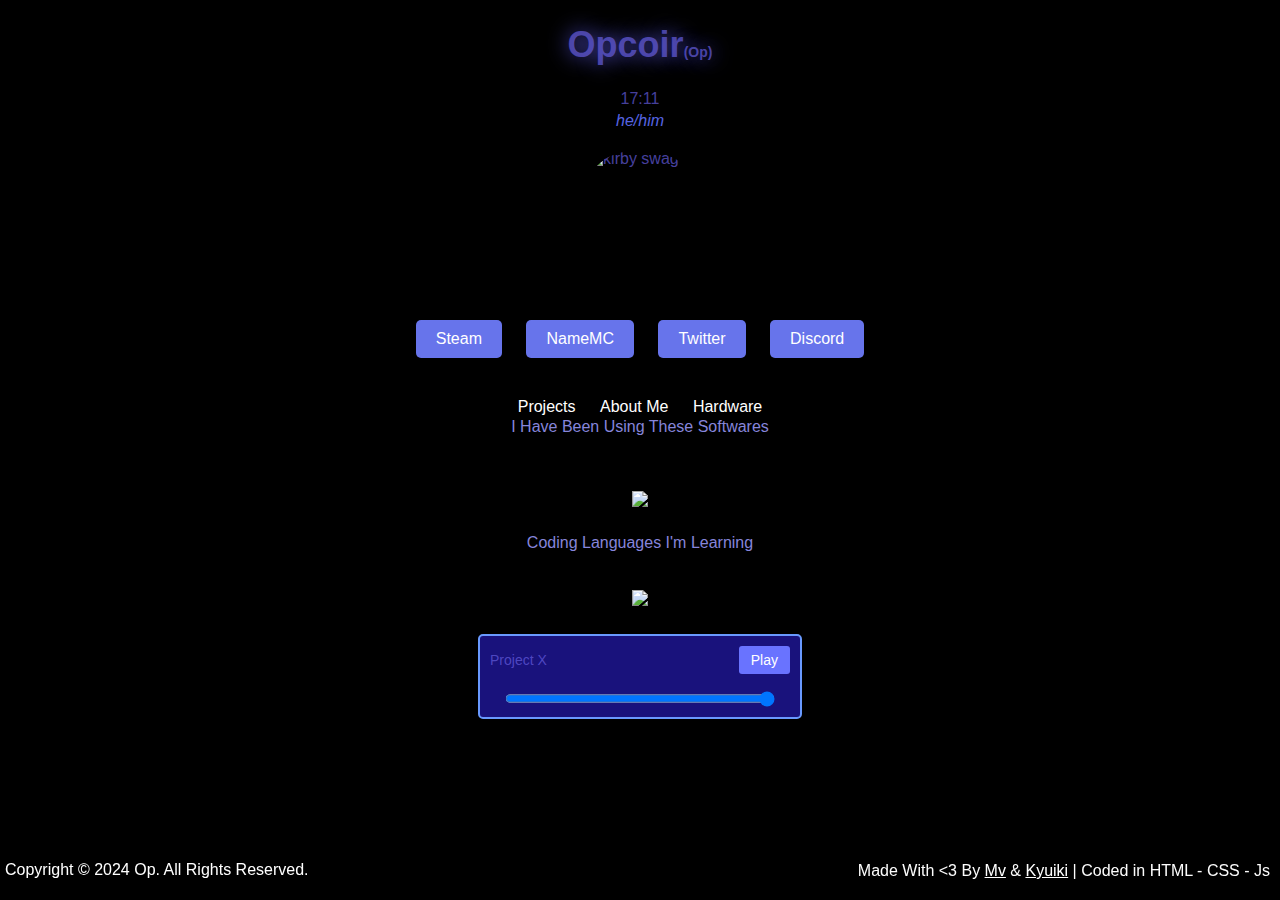
==== op/index.html @ 586c886a "added opcoirs stuff" ====
<!DOCTYPE html>
<html lang="en">
<head>
  <meta charset="UTF-8">
  <meta name="viewport" content="width=device-width, initial-scale=1.0">
  <meta property="image" content="files/avatar.jpg">
  <meta property="og:title" content="Opcoir's Personal Website">
  <meta property="og:description" content="wamp wamp :D">
  <meta property="og:image" content="hhttps://clipart-library.com/images_k/kirby-transparent/kirby-transparent-3.pngs>
  <meta property="og:url" content="https://mvaop.ir/op">
  <meta property="og:type" content="website">
  <title>Op - Welcome </title>
  <link rel="stylesheet" href="styles.css">
</head>
<body>
  <div class="container">
    <header>
      <h1 class="name">Opcoir<span class="aka">(Op)</span></h1>
      <body>
        <div class="time-text">
        </div>
        <div id="clock"></div>
        <script src="script.js"></script>
      <p class="pronouns">he/him</p>
        <div class="avatar">
        <img src="files/pfp.png" alt="kirby swag :)" class="avatar-img">
    </div>

      <nav>
        <a href="https://steamcommunity.com/id/opcoir/" class="button github">Steam</a>
        <a href="https://namemc.com/profile/opcoir.1" class="button namemc">NameMC</a>
        <a href="https://twitter.com/opcoirthedude" class="button github">Twitter</a>
        <a href="https://discord.com/users/950297453574369301" class="button discord">Discord</a>
      </nav>
    </header>
    
    <div class="taskbar">
      <i class="fas fa-clock"></i>
      <a href="projects.html">Projects</a>
      <a href="about.html">About Me</a>
      <a href="hardware.html">Hardware</a>
    </div>

    
    <!-- Made with love text -->
    <div class="made-with">
      Made With <span class="heart">&lt;3</span> By <a href="https://mvaop.ir" target="_blank" class="friend-name">Mv</span></a> & <a href="https://kyuiki.com" target="_blank" class="friend-name">Kyuiki</span></a> | Coded in HTML - CSS - Js
    </div>
</div>

  <div class="icon-container">
  <p align="center">
    <p class="software-text"></p>
      <img src="https://skillicons.dev/icons?i=pr,robloxstudio,vscode" />
    </a>
  </p>
</div>

<div class="icon-container">
  <p align="center">
    <p class="language-text"></p>
      <img src="https://skillicons.dev/icons?i=py,lua " />
    </a>
  </p>
</div>

<div class="music-player">
  <div class="music-details">
    <p class="music-title">Project X</p>
    <button id="playBtn">Play</button>
  </div>
  <input type="range" id="volumeSlider" min="0" max="1" step="0.01" value="1">
</div>
<script src="script.js"></script>

  <footer class="transport-taskbar">
    <p>Copyright © 2024 Op. All Rights Reserved.</p>
  </footer>

    <div class="languages">
        <p>Coding Languages I'm Learning</p>
      </div>

      <div class="softwares">
        <p>I Have Been Using These Softwares</p>
      </div>  
</body>
</html>
---- op/styles.css ----
/* basic shit */
body, html {
  margin: 0;
  padding: 0;
  font-family: 'Comic Sans MS', cursive, sans-serif;
}

/* Background and text */
body {
  transition: background-size 0.5s ease; /* Add transition effect for background size change */
  background-image: url('files/bg.jpg');
  background-size: cover;
  background-attachment: fixed;
  background-repeat: no-repeat;
  background-color: #000000;
  background-repeat: no-repeat;
  margin: 0;
  padding: 0;
  color: #665ee0b4;
}

/* Name and AKA */
.name {
  font-size: 36px;
  text-align: center;
  text-shadow: 0 0 20px #5956dd;
}

.aka {
  font-size: 14px;
}

/* Button */
nav {
  text-align: center;
  margin-top: 20px;
}

nav a {
  display: inline-block;
  padding: 10px 20px;
  background-color: #6774eb;
  color: white;
  text-decoration: none;
  border-radius: 5px;
  margin: 0 10px;
  transition: background-color 0.3s;
}

nav a:hover {
  background-color: #431fe6;
}

/* Avatar */
.avatar {
  width: 150px; /* Adjust the width as needed */
  height: 150px; /* Adjust the height as needed */
  border-radius: 50%; /* Creates a circular shape */
  overflow: hidden; /* Ensures the image stays within the rounded border */
  margin: 20px auto;
}

.avatar-img {
  width: 100%;
  height: 100%;
  object-fit: cover; /* Ensures the image covers the entire container */
}

/* Taskbar styles */
.taskbar {
  margin-top: 40px;
  text-align: center;
}

.taskbar a {
  display: inline-block;
  margin: 0 10px;
  text-decoration: none;
  color: white;
}

.taskbar a:hover {
  text-decoration: underline;
}

/* Transport taskbar styles */
.transport-taskbar {
  display: flex;
  justify-content: space-between;
  align-items: center;
  position: fixed;
  bottom: 0;
  width: 100%;
  background-color: rgba(0, 0, 0, 0.5);
  color: white;
  padding: 5px;
  text-align: center;
}

.container {
  text-align: center; /* Center-align content */
  margin-top: 20px; /* Adjust margin to move the content higher */
}

.pronouns {
  color: #5664e2; /* Adjust color */
  font-style: italic; /* Optionally italicize the text */
  margin-top: 4px; /* Adjust negative margin to move the text higher */
}

.software-text {
  display: flex;
  flex-direction: column;
  align-items: center;
  margin-top: 150px;
  color: white; /* Color for the specific class of text */
}

.language-text {
  display: flex;
  flex-direction: column;
  align-items: center;
  margin-top: 10px;
  color: white; /* Color for the specific class of text */
}

/* Made by love footer */
.made-with {
position: fixed;
bottom: 20px; /* Adjust vertical position */
right: 10px; /* Adjust horizontal position */
color: #fcfcfc; /* Adjust color */
z-index: 999; /* Ensure it's above other content */
}

/* Websites */

.websites {
  margin-top: 20px;
  text-align: center;
}

.websites a {
  display: inline-block;
  margin: 0 20px;
  text-decoration: none;
  color: rgba(180, 153, 224, 0.644);
}

/* Reset default margin and padding for body */
body {
  margin: 0;
  padding: 0;
}

/* Clock styles */
.clock {
  position: fixed; /* Position the clock fixed within the viewport */
  top: 20px; /* Adjust top distance */
  left: 20px; /* Adjust left distance */
  font-size: 24px;
  color: #ffffff; /* Set color to red */

}

.time-zone {
  font-size: 16px;
  color: #ffffff; /* Set color to light gray */
  text-align: center; /* Center-align the text */
}


.icon-container {

  display: flex;
  justify-content: center; /* Horizontally center the icons */
  align-items: center; /* Vertically center the icons */
}

/* Define styles for the languages text */
.languages {
  margin-top: 10px; /* Add margin to separate from the clock */
  font-size: 16px;
  color: #8685db; /* Set color to light gray */
  text-align: center; /* Center-align the text */
  margin-top: -205px;
}

.softwares {
  margin-top: 10px; /* Add margin to separate from the clock */
  font-size: 16px;
  color: #8685db; /* Set color to light gray */
  text-align: center; /* Center-align the text */
  margin-top: -150px;
}

/* Centering the music player */
.music-player {
margin: 20px auto; /* Center the music player horizontally with some top margin */
width: 300px; /* Adjust the width of the music player */
padding: 10px; /* Add padding for better spacing */
background-color: #291eca9c; /* Pink background color */
border: 2px solid #6999ff; /* Pink border */
border-radius: 5px; /* Adjust border radius */
text-align: center; /* Center the content inside the music player */
}

/* Styles for the music details */
.music-details {
display: flex;
justify-content: space-between;
align-items: center;
}

.music-title {
margin: 0; /* Remove default margin */
font-size: 14px; /* Adjust font size */
}

button {
padding: 6px 12px; /* Adjust padding */
font-size: 14px; /* Adjust font size */
}

#volumeSlider {
width: 90%; /* Adjust width */
margin-top: 20px; /* Add top margin */
background-color: #6973ff; /* Set volume bar background color to pink */
height: 9px; /* Set volume bar height */
border-radius: 5px; /* Adjust border radius */
}

/* Styles for the music player button */
button#playBtn {
background-color: #6973ff; /* Pink background color */
color: #fff; /* White text color */
border: none; /* Remove border */
border-radius: 3px; /* Adjust border radius */
padding: 6px 12px; /* Adjust padding */
font-size: 14px; /* Adjust font size */
cursor: pointer; /* Change cursor to pointer on hover */
}

/* Hover effect for the music player button */
button#playBtn:hover {
opacity: 0.8; /* Reduce opacity on hover */
}

/* Keyframes for opening fade animation */
@keyframes fadeIn {
0% { opacity: 0; }
100% { opacity: 1; }
}

/* Apply opening fade animation to the body */
body {
animation: fadeIn 1.5s ease-in-out forwards; /* Adjust duration and timing function as needed */
}

/* Media query for smaller screens */
@media screen and (max-width: 885px) 
/* Adjust styles for smaller screens */
  .background-image {
      background-size: contain;
      .transport-taskbar {
        display: none;
  }
}
{
/* Example: */
.container {
  padding: 10px;
}
/* Add more styles for smaller screens as needed */
}

.main-menu ul {
list-style-type: none;
padding: 0;
margin: 0;
}

.main-menu ul li {
display: inline;
margin-right: 20px;
}

.main-menu ul li:last-child {
margin-right: 0;
}

.main-menu ul li a {
text-decoration: none;
color: #fff;
font-weight: bold;
}

.about-me {
max-width: 600px;
margin: 0 auto;
padding: 20px;
}


.about-me h2 {
font-size: 24px;
font-weight: bold;
margin-bottom: 10px;
color: #665ee0b4;
}

.about-me .content {
margin-bottom: 40px;
}

.about-me p {
font-size: 18px;
line-height: 1.6;
color: #665ee0b4;
}

.hardware-showcase {
text-align: center;
max-width: 600px; /* Adjust the maximum width as needed */
padding: 0 20px;
}

/* Project styles */
.project {
border-radius: 5px;
padding: 2px;
margin-bottom: 20px;
}

.project h2 {
color: #3e85d6;
}

/* Easter Egg Modal Styles */
.modal {
display: none;
position: fixed;
z-index: 1;
left: 0;
top: 0;
width: 100%;
height: 100%;
overflow: auto;
background-color: rgba(0, 0, 0, 0.5);
}

.modal-content {
background-color: #fefefe;
margin: 15% auto;
padding: 20px;
border: 1px solid #888;
width: 80%;
}

.close {
color: #aaa;
float: right;
font-size: 28px;
font-weight: bold;
}

.close:hover,
.close:focus {
color: black;
text-decoration: none;
cursor: pointer;
}

/* for footer */
.footer {
position: fixed;
left: 0;
bottom: 0;
width: 100%;
background-color: #333; /* Adjust background color as needed */
color: #fff; /* Adjust text color as needed */
padding: 20px; /* Adjust padding as needed */
}


/* Made by Kyuiki @ 2024 - kyuiki.com */
.spark{
pointer-events:none;
position: fixed;
width: 5px;
height: 5px;
background-color: rgb(107, 43, 226);
border-radius: 100px;
/* animation: 1s fall ease-in; */
}
@keyframes fall {
to{
  opacity: 0;
  transform: translate(0,100px) scale(5) rotate(320deg);
}

}

.friend-name {
color: white;
text-decoration: underline;
}
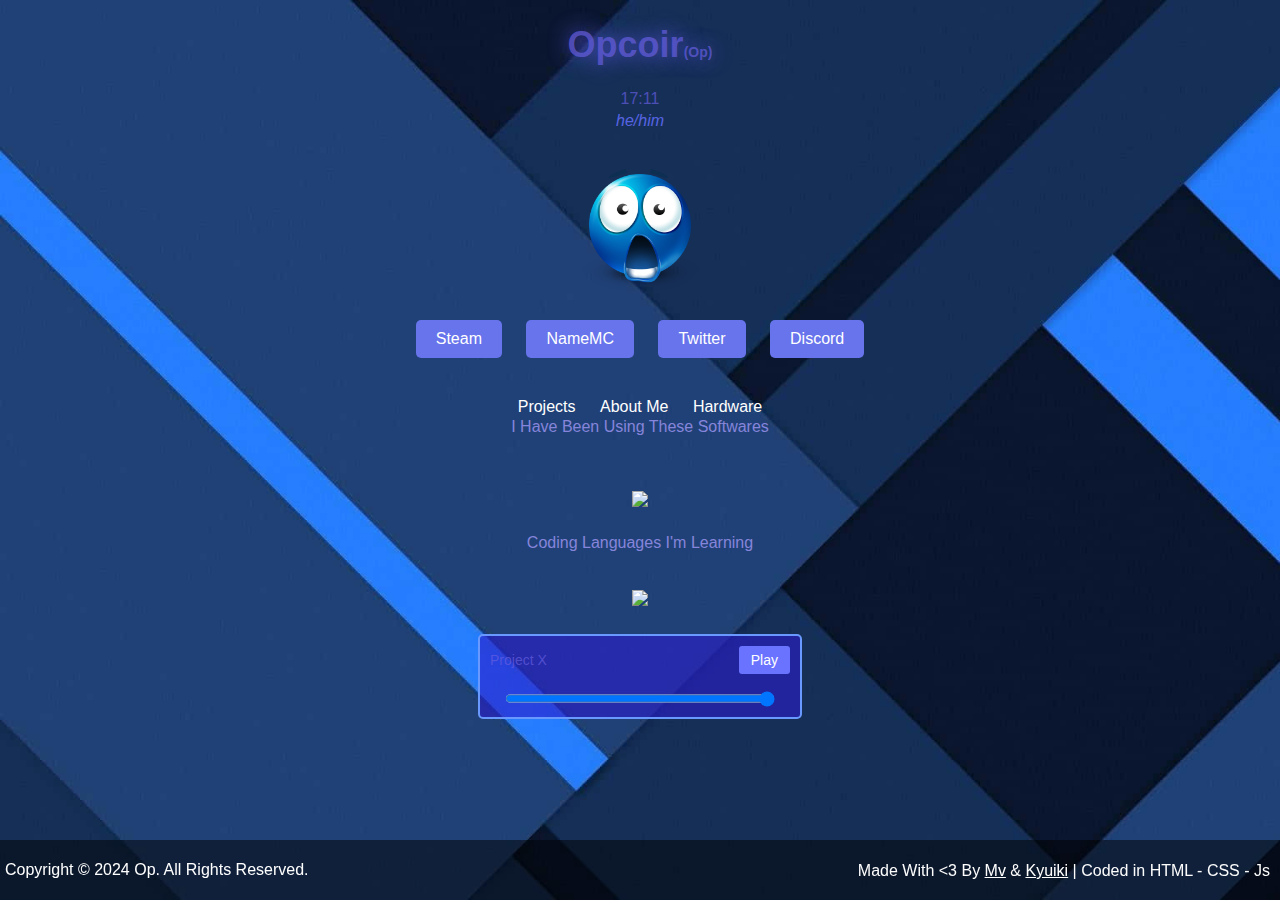
==== commit a4cf50a6: "fixed discord image embed failure" ====
--- a/op/index.html
+++ b/op/index.html
@@ -6,7 +6,7 @@
   <meta property="image" content="files/avatar.jpg">
   <meta property="og:title" content="Opcoir's Personal Website">
   <meta property="og:description" content="wamp wamp :D">
-  <meta property="og:image" content="hhttps://clipart-library.com/images_k/kirby-transparent/kirby-transparent-3.pngs>
+  <meta property="og:image" content="https://cdn.pfps.gg/pfps/4682-what.png>
   <meta property="og:url" content="https://mvaop.ir/op">
   <meta property="og:type" content="website">
   <title>Op - Welcome </title>
@@ -85,4 +85,4 @@
         <p>I Have Been Using These Softwares</p>
       </div>  
 </body>
-</html>+</html>
